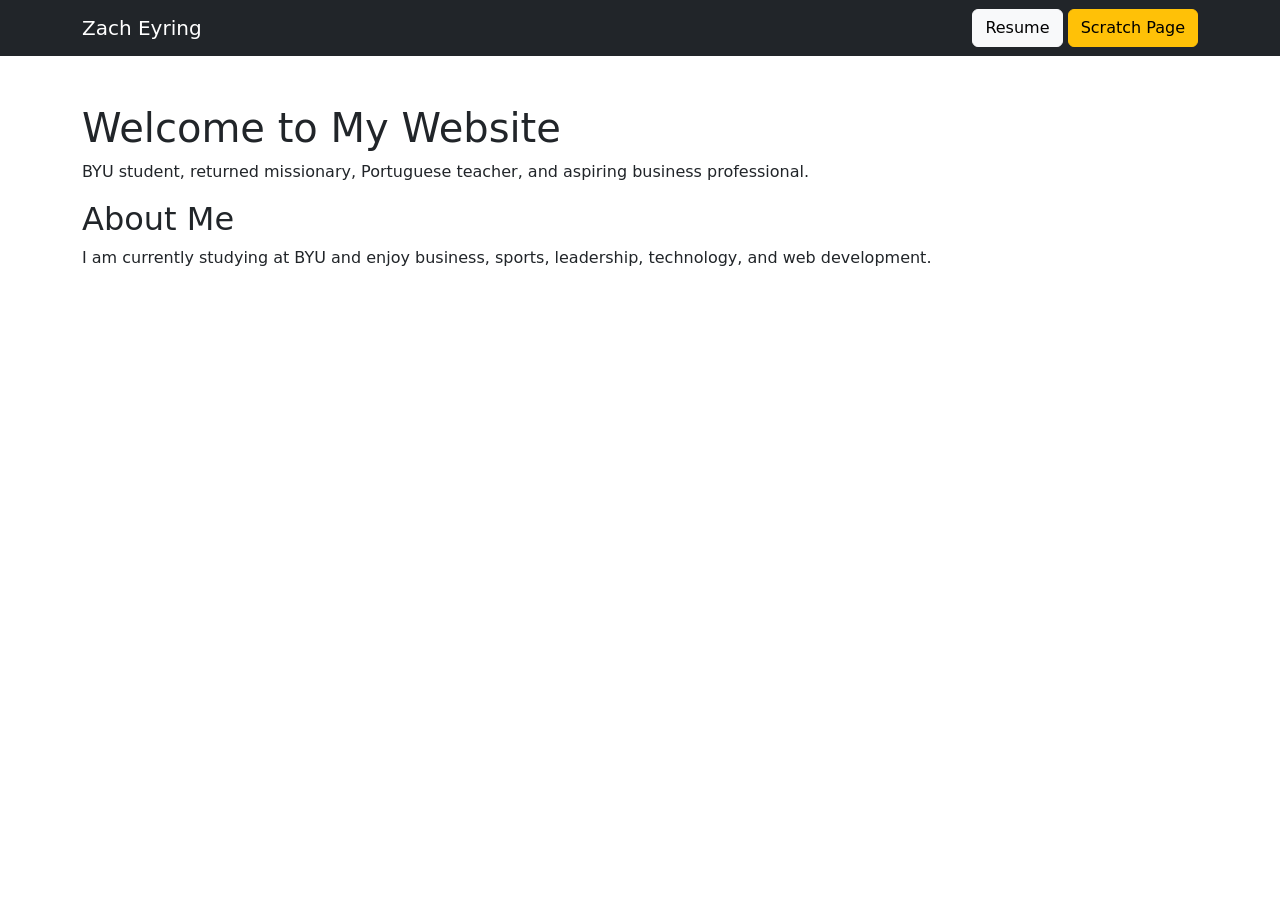
==== index.html @ 7da5675f "Add files via upload" ====
<!DOCTYPE html>
<html lang="en">
<head>
    <meta charset="UTF-8">
    <title>Zach Eyring</title>
    <link href="https://cdn.jsdelivr.net/npm/bootstrap@5.3.3/dist/css/bootstrap.min.css" rel="stylesheet">
</head>
<body>

<nav class="navbar navbar-dark bg-dark">
    <div class="container">
        <a class="navbar-brand" href="index.html">Zach Eyring</a>
        <div>
            <a class="btn btn-light" href="resume.html">Resume</a>
            <a class="btn btn-warning" href="scratch.html">Scratch Page</a>
        </div>
    </div>
</nav>

<div class="container mt-5">
    <h1>Welcome to My Website</h1>
    <p>BYU student, returned missionary, Portuguese teacher, and aspiring business professional.</p>

    <h2>About Me</h2>
    <p>
        I am currently studying at BYU and enjoy business, sports, leadership,
        technology, and web development.
    </p>
</div>

</body>
</html>
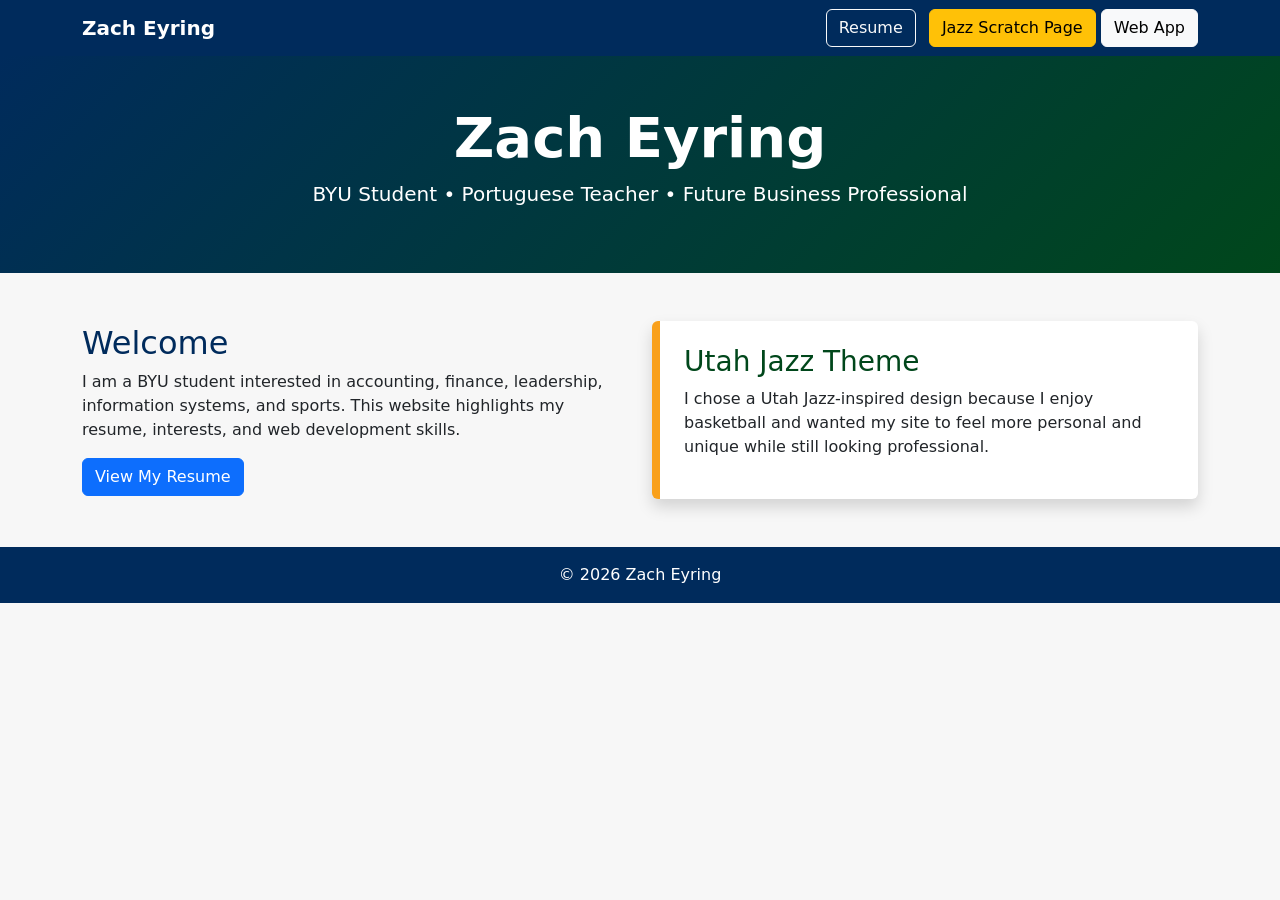
==== commit 2384cc73: "Update index.html" ====
--- a/index.html
+++ b/index.html
@@ -5,28 +5,51 @@
     <title>Zach Eyring</title>
     <link href="https://cdn.jsdelivr.net/npm/bootstrap@5.3.3/dist/css/bootstrap.min.css" rel="stylesheet">
 </head>
-<body>
+<body style="background-color:#f7f7f7;">
 
-<nav class="navbar navbar-dark bg-dark">
+<nav class="navbar navbar-expand-lg" style="background-color:#002B5C;">
     <div class="container">
-        <a class="navbar-brand" href="index.html">Zach Eyring</a>
+        <a class="navbar-brand text-white fw-bold" href="index.html">Zach Eyring</a>
         <div>
-            <a class="btn btn-light" href="resume.html">Resume</a>
-            <a class="btn btn-warning" href="scratch.html">Scratch Page</a>
+            <a class="btn btn-outline-light me-2" href="resume.html">Resume</a>
+            <a class="btn btn-warning" href="scratch.html">Jazz Scratch Page</a>
+            <a class="btn btn-light" href="webapp.html">Web App</a>
         </div>
     </div>
 </nav>
 
-<div class="container mt-5">
-    <h1>Welcome to My Website</h1>
-    <p>BYU student, returned missionary, Portuguese teacher, and aspiring business professional.</p>
+<header class="text-center text-white p-5" style="background: linear-gradient(135deg, #002B5C, #00471B);">
+    <h1 class="display-4 fw-bold">Zach Eyring</h1>
+    <p class="lead">BYU Student • Portuguese Teacher • Future Business Professional</p>
+</header>
 
-    <h2>About Me</h2>
-    <p>
-        I am currently studying at BYU and enjoy business, sports, leadership,
-        technology, and web development.
-    </p>
+<div class="container my-5">
+    <div class="row align-items-center">
+        <div class="col-md-6">
+            <h2 style="color:#002B5C;">Welcome</h2>
+            <p>
+                I am a BYU student interested in accounting, finance, leadership,
+                information systems, and sports. This website highlights my resume,
+                interests, and web development skills.
+            </p>
+            <a class="btn btn-primary" href="resume.html">View My Resume</a>
+        </div>
+
+        <div class="col-md-6">
+            <div class="p-4 rounded shadow" style="background-color:white; border-left: 8px solid #F9A01B;">
+                <h3 style="color:#00471B;">Utah Jazz Theme</h3>
+                <p>
+                    I chose a Utah Jazz-inspired design because I enjoy basketball and wanted
+                    my site to feel more personal and unique while still looking professional.
+                </p>
+            </div>
+        </div>
+    </div>
 </div>
 
+<footer class="text-center text-white p-3" style="background-color:#002B5C;">
+    <p class="mb-0">&copy; 2026 Zach Eyring</p>
+</footer>
+
 </body>
-</html>+</html>
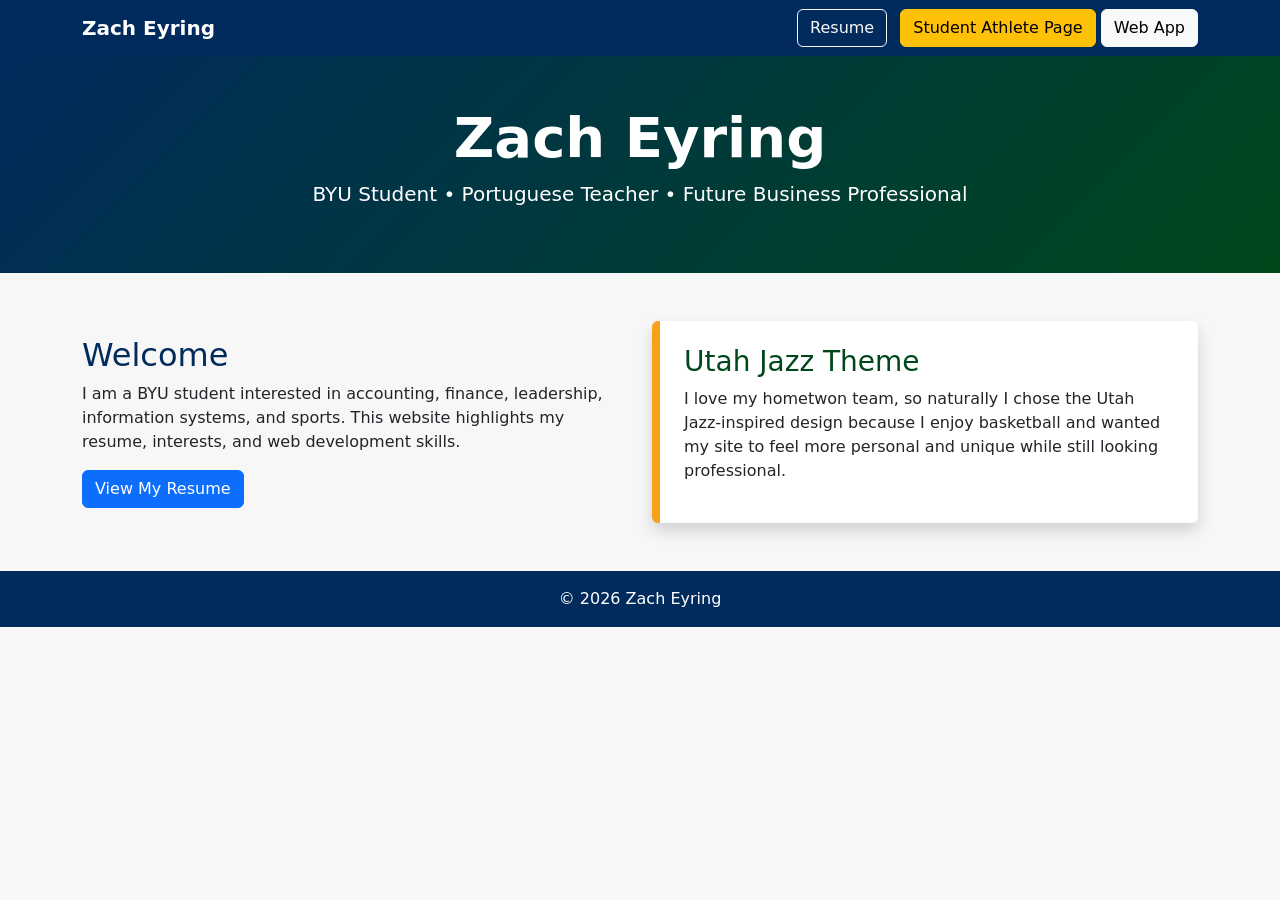
==== commit c87e6bee: "Update index.html" ====
--- a/index.html
+++ b/index.html
@@ -12,7 +12,7 @@
         <a class="navbar-brand text-white fw-bold" href="index.html">Zach Eyring</a>
         <div>
             <a class="btn btn-outline-light me-2" href="resume.html">Resume</a>
-            <a class="btn btn-warning" href="scratch.html">Jazz Scratch Page</a>
+            <a class="btn btn-warning" href="scratch.html">Student Athlete Page</a>
             <a class="btn btn-light" href="webapp.html">Web App</a>
         </div>
     </div>
@@ -39,7 +39,7 @@
             <div class="p-4 rounded shadow" style="background-color:white; border-left: 8px solid #F9A01B;">
                 <h3 style="color:#00471B;">Utah Jazz Theme</h3>
                 <p>
-                    I chose a Utah Jazz-inspired design because I enjoy basketball and wanted
+                    I love my hometwon team, so naturally I chose the Utah Jazz-inspired design because I enjoy basketball and wanted
                     my site to feel more personal and unique while still looking professional.
                 </p>
             </div>
